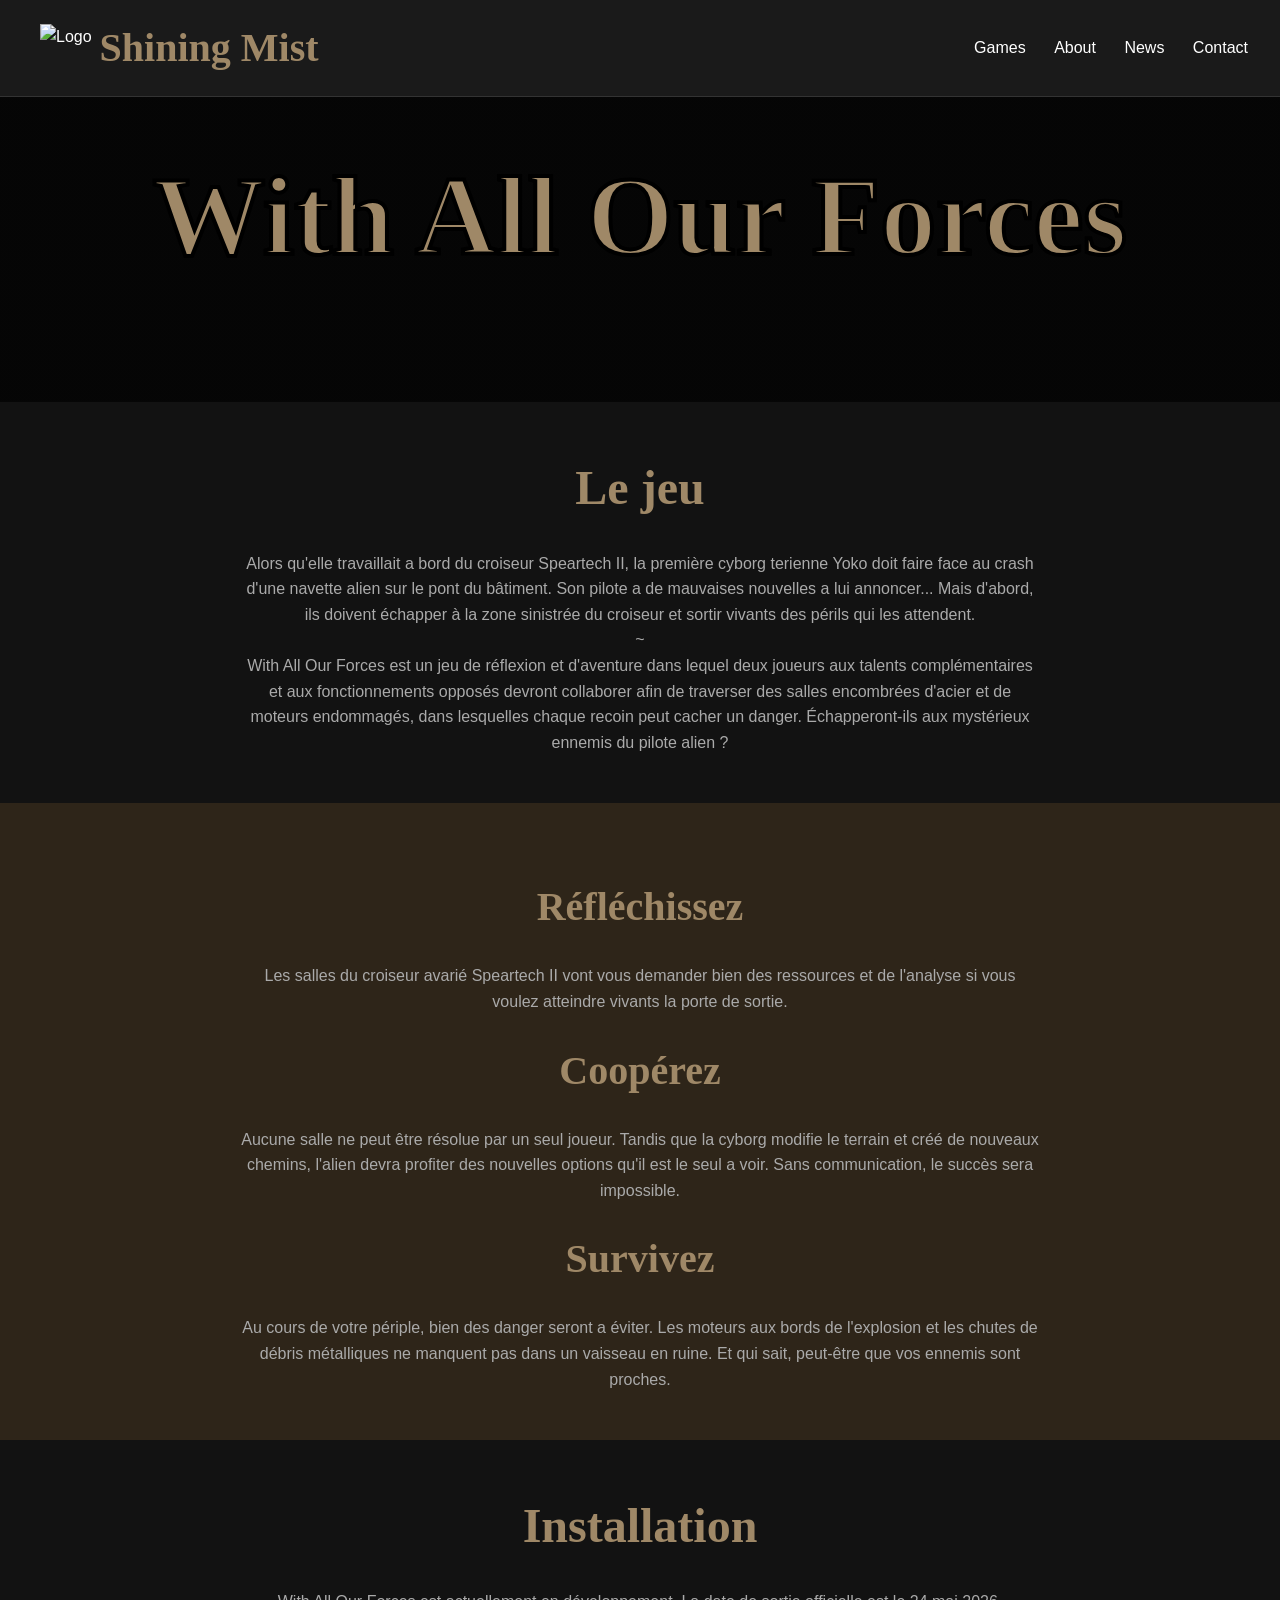
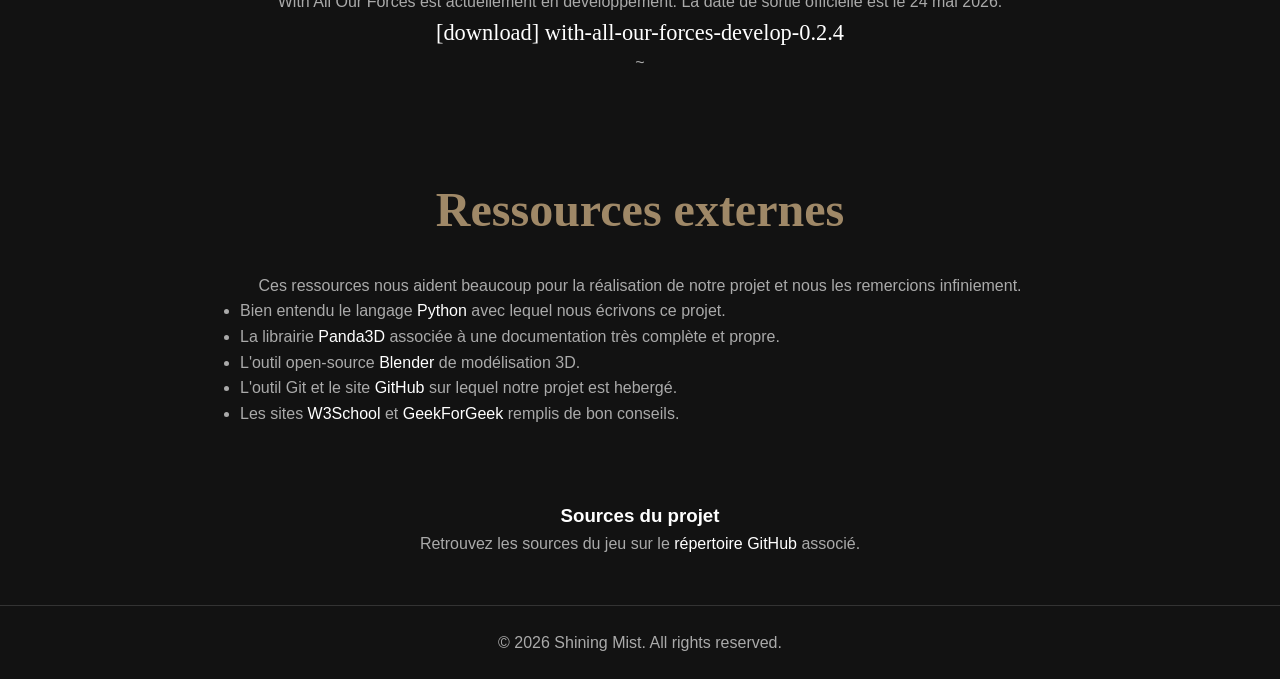
==== moonshard.html @ dd0f8e9e "created a branch for code-modiications only. No binary files or images here" ====
<!DOCTYPE html>
<html lang="fr">
<head>
    <meta charset="UTF-8">
    <meta name="viewport" content="width=device-width, initial-scale=1.0">
    <title>Shining Mist - With All Our Forces</title>
    <link rel="icon" href="img/shining_mist_logo.png" type="image/png">
    <link rel="stylesheet" href="styles.css">
</head>
<body>
    <header class="header">
        <div class="logo">
            <img src="img/shining_mist_logo.png" alt="Logo">
            <a href="index.html">Shining Mist</a>
        </div>
        <nav class="nav">
            <a href="index.html#games">Games</a>
            <a href="index.html#about">About</a>
            <a href="index.html#news">News</a>
            <a href="index.html#contact">Contact</a>
        </nav>
    </header>

    <section class="hero">
        <p>.</p>
        <h1>With All Our Forces</h1>
    </section>

    <section class="lore">
        <h2>Le jeu</h2>
        <p>
            Alors qu'elle travaillait a bord du croiseur Speartech II, la première cyborg terienne Yoko doit faire face au crash
            d'une navette alien sur le pont du bâtiment. Son pilote a de mauvaises nouvelles a lui annoncer... 
            Mais d'abord, ils doivent échapper à la zone sinistrée du croiseur et sortir vivants des périls qui les attendent.
        </p>
        <p>~</p>
        <p>
            With All Our Forces est un jeu de réflexion et d'aventure dans lequel deux joueurs aux talents complémentaires
            et aux fonctionnements opposés devront collaborer afin de traverser des salles encombrées d'acier et de moteurs
            endommagés, dans lesquelles chaque recoin peut cacher un danger. Échapperont-ils aux mystérieux ennemis
            du pilote alien ?
        </p>
    </section>

    <section class="mechanics">
        <h2>Réfléchissez</h2>
        <p>
            Les salles du croiseur avarié Speartech II vont vous demander bien des ressources et de l'analyse si vous
            voulez atteindre vivants la porte de sortie.
        </p>
        <h2>Coopérez</h2>
        <p>
            Aucune salle ne peut être résolue par un seul joueur. Tandis que la cyborg modifie le terrain et créé de 
            nouveaux chemins, l'alien devra profiter des nouvelles options qu'il est le seul a voir. Sans communication,
            le succès sera impossible.
        </p>
        <h2>Survivez</h2>
        <p>
            Au cours de votre périple, bien des danger seront a éviter. Les moteurs aux bords de l'explosion et les
            chutes de débris métalliques ne manquent pas dans un vaisseau en ruine. Et qui sait, peut-être que vos 
            ennemis sont proches.
        </p>
    </section>

    <section class="install">
        <h2>Installation</h2>
        <p>
            With All Our Forces est actuellement en développement. La date de sortie officielle est le 24 mai 2026.
        </p>
        <p><a href="games/moonshard-develop-v02.tar.gz" download target="_blank">[download] with-all-our-forces-develop-0.2.4</a></p>
        <p>~</p>
    </section>

    <section class="ressources">
        <h2>Ressources externes</h2>
        <p>
            Ces ressources nous aident beaucoup pour la réalisation de notre projet et nous les remercions infiniement.
        </p>
        <ul>
            <li>Bien entendu le langage <a href="https://www.python.org/" target="_blank">Python</a> avec lequel nous écrivons ce projet.</li>
            <li>La librairie <a href="https://www.panda3d.org/" target="_blank">Panda3D</a> associée à une documentation très complète et propre.</li>
            <li>L'outil open-source <a href="https://www.blender.org/" target="_blank">Blender</a> de modélisation 3D.</li>
            <li>L'outil Git et le site <a href="https://www.github.com/" target="_blank">GitHub</a> sur lequel notre projet est hebergé.</li>
            <li>Les sites <a href="https://www.w3schools.com/" target="_blank">W3School</a> et <a href="https://www.geeksforgeeks.org/" target="_blank">GeekForGeek</a> remplis de bon conseils.</li>
        </ul>
        <h3>Sources du projet</h3>
        <p>
	        Retrouvez les sources du jeu sur le <a href="https://github.com/Scrollwarden/moonshard-project" target="_blank">répertoire GitHub</a> associé.
        </p>
    </section>

    <footer class="footer">
        <p>&copy; 2026 Shining Mist. All rights reserved.</p>
    </footer>
</body>
</html>
---- styles.css ----
/* Reset and Base Styles */
* {
    margin: 0;
    padding: 0;
    box-sizing: border-box;
    font-family: 'Arial', sans-serif;
}

body {
    background-color: #121212;
    color: #ffffff;
    line-height: 1.6;
}

/* Header */
.header {
    display: flex;
    justify-content: space-between;
    align-items: center;
    padding: 1rem 2rem;
    background-color: #1a1a1a;
    border-bottom: 1px solid #333;
    width: 100%;
    position:fixed;
}

.logo {
    display: flex;
    align-items: center;
}

.logo a {
    font-family: 'Yrsa SemiBold';
    font-size: 2.5rem;
    font-weight: bold;
    color: #9f8867;
    text-decoration: none;
}

.logo a:hover {
    color: #cfba9c;
}

.logo img {
    height: 3rem;
    margin: 0.5rem;
}

.nav a {
    color: #ffffff;
    text-decoration: none;
    margin-left: 1.5rem;
    transition: color 0.3s;
}

.nav a:hover {
    color: #9f8867;
}

/* Hero Section */
.hero {
    text-align: center;
    padding: 4rem 2rem;
    background: linear-gradient(rgba(0, 0, 0, 0.7), rgba(0, 0, 0, 0.7)), url('img/background_menu.png');
    background-size: cover;
    background-position: center;
}

.hero h1 {
    font-size: 7rem;
    font-family: 'Yrsa SemiBold';
    -webkit-text-stroke: 4px black;
    margin-bottom: 2rem;
    color: #9f8867;
}

.hero p {
    font-size: 1.2rem;
    margin-bottom: 2rem;
}

.cta-button {
    padding: 0.8rem 1.5rem;
    background-color: #9f8867;
    color: #ffffff;
    border: none;
    border-radius: 4px;
    font-size: 1rem;
    cursor: pointer;
    transition: background-color 0.3s;
}

.cta-button:hover {
    background-color: #57462e;
}

/* Games Showcase */
.games-showcase {
    padding: 3rem 2rem;
    text-align: center;
}

.games-showcase h2 {
    font-family: 'Yrsa SemiBold';
    font-size: 3rem;
    margin-bottom: 2rem;
    color: #9f8867;
}

.game-grid {
    display: flex;
    justify-content: center;
    gap: 2rem;
    flex-wrap: wrap;
}

.game-card {
    background-color: #1a1a1a;
    border-radius: 8px;
    overflow: hidden;
    width: 300px;
    box-shadow: 0 4px 8px rgba(0, 0, 0, 0.3);
}

.game-card img {
    width: 100%;
    height: 200px;
    object-fit: cover;
}

.game-card a {
    font-family: 'Yrsa SemiBold';
    padding: 1rem;
    font-size: 1.7rem;
    color: #ffffff;
    text-decoration: none;
    transition: color 0.3s;
}

.game-card a:hover {
    color: #9f8867;
}

.game-card p {
    padding: 0 1rem 1rem;
    color: #aaaaaa;
}

/* About Section */
.about {
    padding: 3rem 2rem;
    text-align: center;
    background-color: #2e2519;
}

.about h2 {
    font-family: 'Yrsa SemiBold';
    font-size: 3rem;
    margin-bottom: 1.5rem;
    color: #9f8867;
}

.about p {
    max-width: 800px;
    margin: 0 auto;
    color: #aaaaaa;
}

.about img {
    margin: 3rem;
    width: 35%;
    object-fit: cover;
}

/* Team Section */
.team {
    padding: 3rem 2rem;
    text-align: center;
}

.team h2 {
    font-family: 'Yrsa SemiBold';
    font-size: 3rem;
    margin-bottom: 1.5rem;
    color: #9f8867;
}

.team p {
    max-width: 800px;
    margin: 0 auto;
    color: #aaaaaa;
}

.team-grid {
    display: flex;
    justify-content: center;
    gap: 2rem;
    flex-wrap: wrap;
}

.team-card {
    background-color: #1a1a1a;
    border-radius: 8px;
    overflow: hidden;
    width: 300px;
    box-shadow: 0 4px 8px rgba(0, 0, 0, 0.3);
}

.team-card img {
    width: 100%;
    height: 200px;
    object-fit: cover;
}

.team-card h3 {
    font-family: 'Yrsa SemiBold';
    padding: 1rem;
    font-size: 1.7rem;
}

.team-card p {
    padding: 0 1rem 1rem;
    color: #aaaaaa;
}

/* Lore Section */
.lore {
    padding: 3rem 2rem;
    text-align: center;
}

.lore h2 {
    font-family: 'Yrsa SemiBold';
    font-size: 3rem;
    margin-bottom: 1.5rem;
    color: #9f8867;
}

.lore p {
    max-width: 800px;
    margin: 0 auto;
    color: #aaaaaa;
}

/* Mechanics Section */
.mechanics {
    padding: 3rem 2rem;
    text-align: center;
    background-color: #2e2519;
}

.mechanics h2 {
    font-family: 'Yrsa SemiBold';
    font-size: 2.5rem;
    margin-bottom: 1.5rem;
    margin-top: 1.5rem;
    color: #9f8867;
}

.mechanics p {
    max-width: 800px;
    margin: 0 auto;
    color: #aaaaaa;
}


/* Installation Section */
.install {
    padding: 3rem 2rem;
    text-align: center;
}

.install h2 {
    font-family: 'Yrsa SemiBold';
    font-size: 3rem;
    margin-bottom: 1.5rem;
    color: #9f8867;
}

.install p {
    max-width: 800px;
    margin: 0 auto;
    color: #aaaaaa;
}

.install a {
    font-family: 'Yrsa SemiBold';
    padding: 1rem;
    font-size: 1.4rem;
    color: #ffffff;
    text-decoration: none;
    transition: color 0.3s;
}

.install a:hover {
    color: #9f8867;
}

/* Ressources Section */
.ressources {
    padding: 3rem 2rem;
    text-align: center;
}

.ressources h2 {
    font-family: 'Yrsa SemiBold';
    font-size: 3rem;
    margin-bottom: 1.5rem;
    color: #9f8867;
}

.ressources p {
    max-width: 800px;
    margin: 0 auto;
    color: #aaaaaa;
}

.ressources ul {
    max-width: 800px;
    margin: 0 auto;
    color: #aaaaaa;
    text-align: left;
}

.ressources a {
    color: #ffffff;
    transition: color 0.3s;
    text-decoration: none;
}

.ressources a:hover {
    color: #9f8867;
}

.ressources h3 {
    margin-top:4em
}


/* Footer */
.footer {
    text-align: center;
    padding: 1.5rem;
    background-color: #121212;
    border-top: 1px solid #333;
    color: #aaaaaa;
}
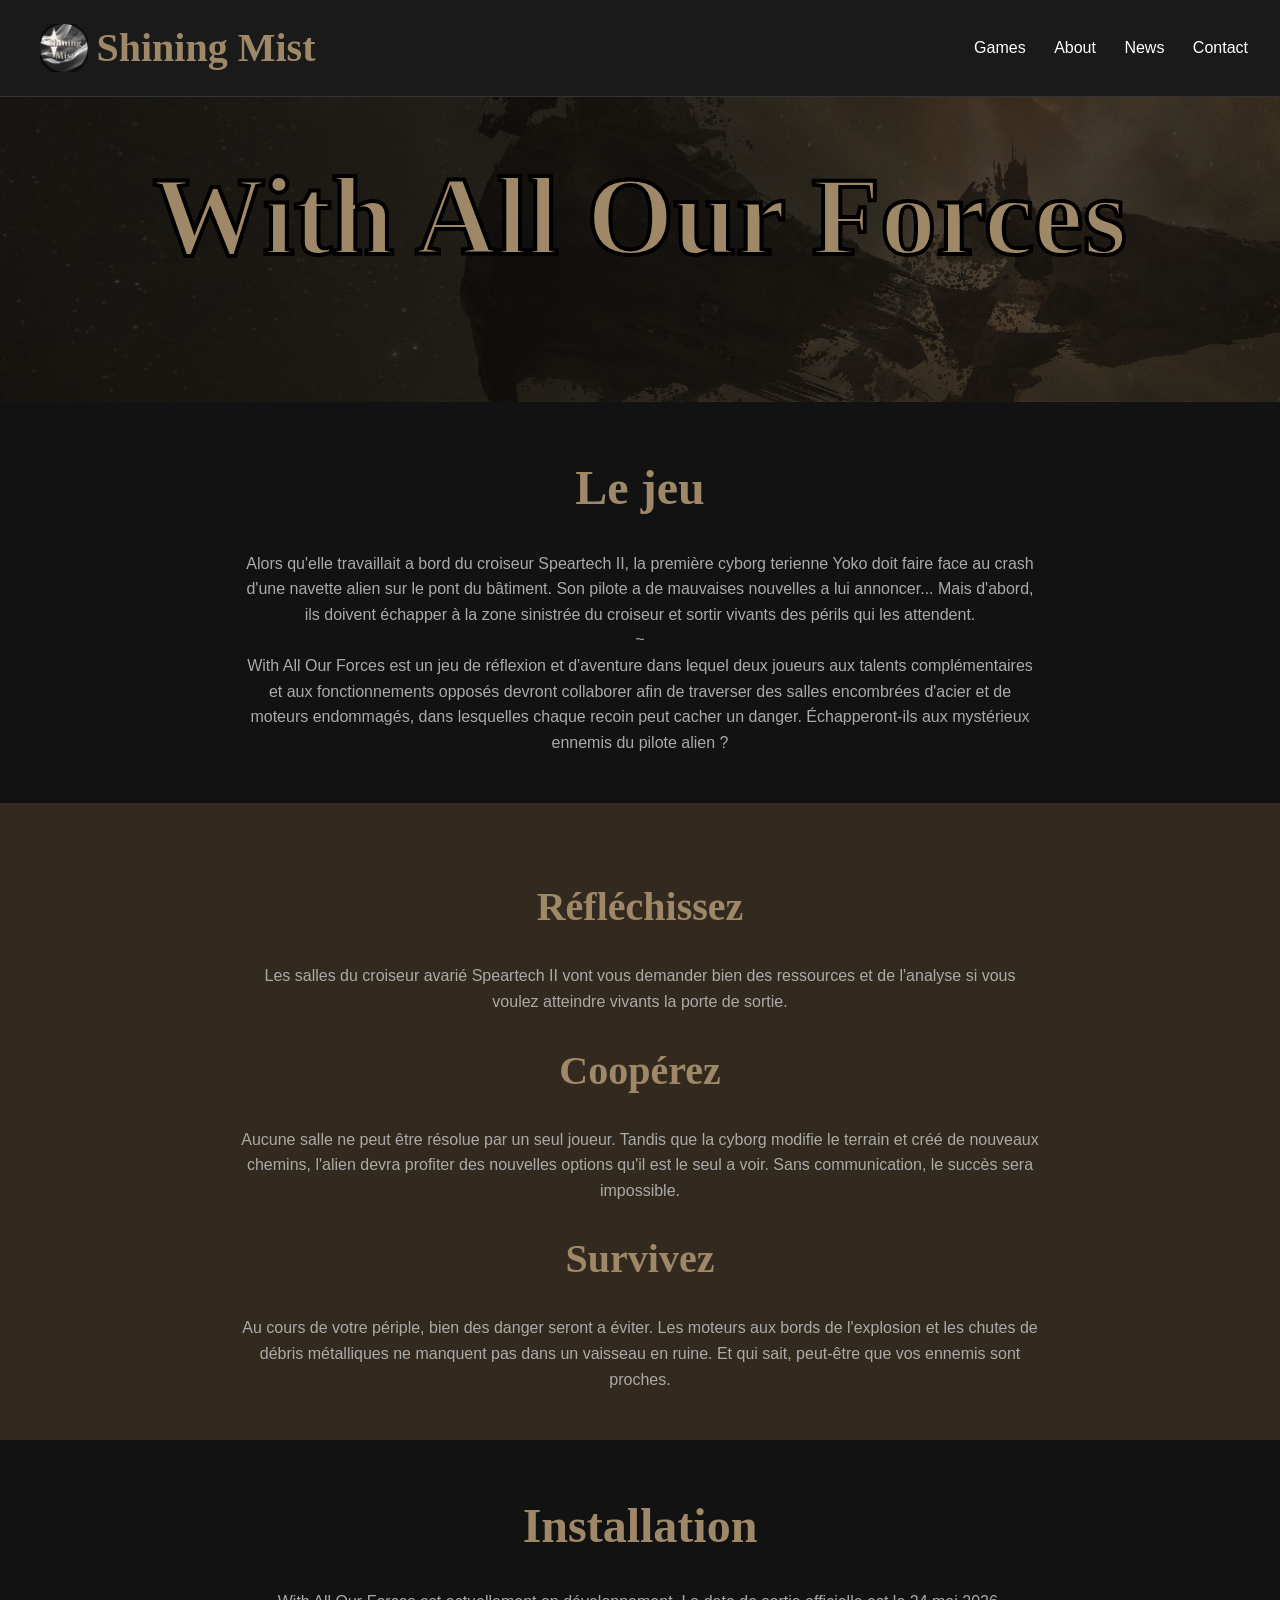
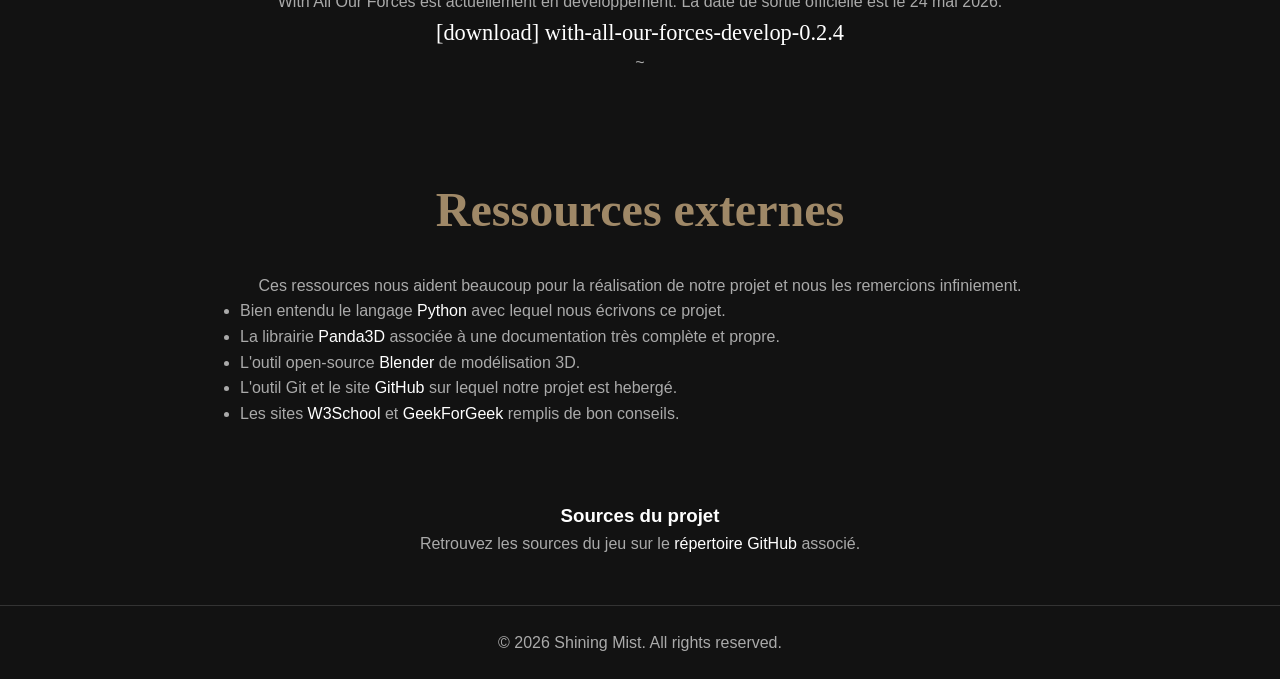
==== commit 62649351: "added the game archive" ====
--- a/moonshard.html
+++ b/moonshard.html
@@ -67,7 +67,7 @@
         <p>
             With All Our Forces est actuellement en développement. La date de sortie officielle est le 24 mai 2026.
         </p>
-        <p><a href="games/moonshard-develop-v02.tar.gz" download target="_blank">[download] with-all-our-forces-develop-0.2.4</a></p>
+        <p><a href="games/with-all-our-forces-v0.2.4.tar.gz" download target="_blank">[download] with-all-our-forces-develop-0.2.4</a></p>
         <p>~</p>
     </section>
 
--- a/styles.css
+++ b/styles.css
@@ -150,7 +150,7 @@
 .about {
     padding: 3rem 2rem;
     text-align: center;
-    background-color: #2e2519;
+    background-color: #332a1f;
 }
 
 .about h2 {
@@ -246,7 +246,7 @@
 .mechanics {
     padding: 3rem 2rem;
     text-align: center;
-    background-color: #2e2519;
+    background-color: #332a1f;
 }
 
 .mechanics h2 {
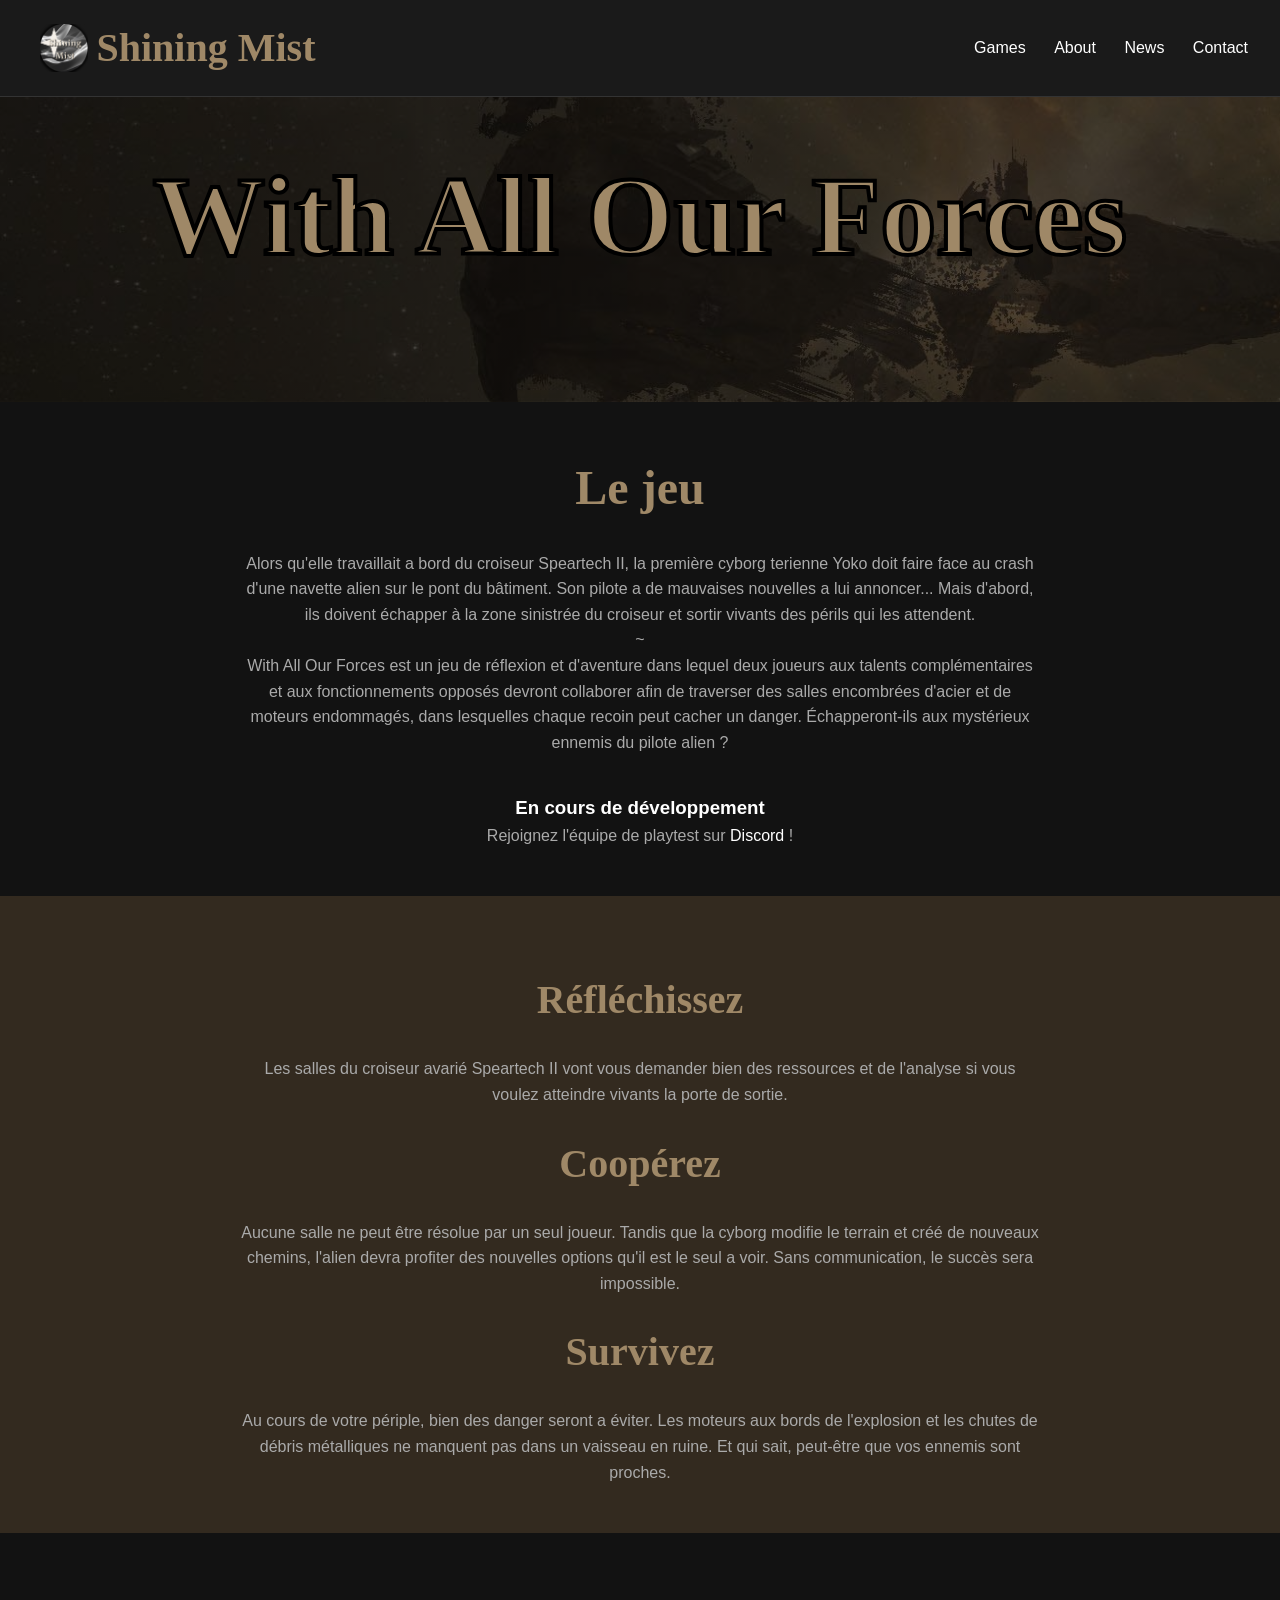
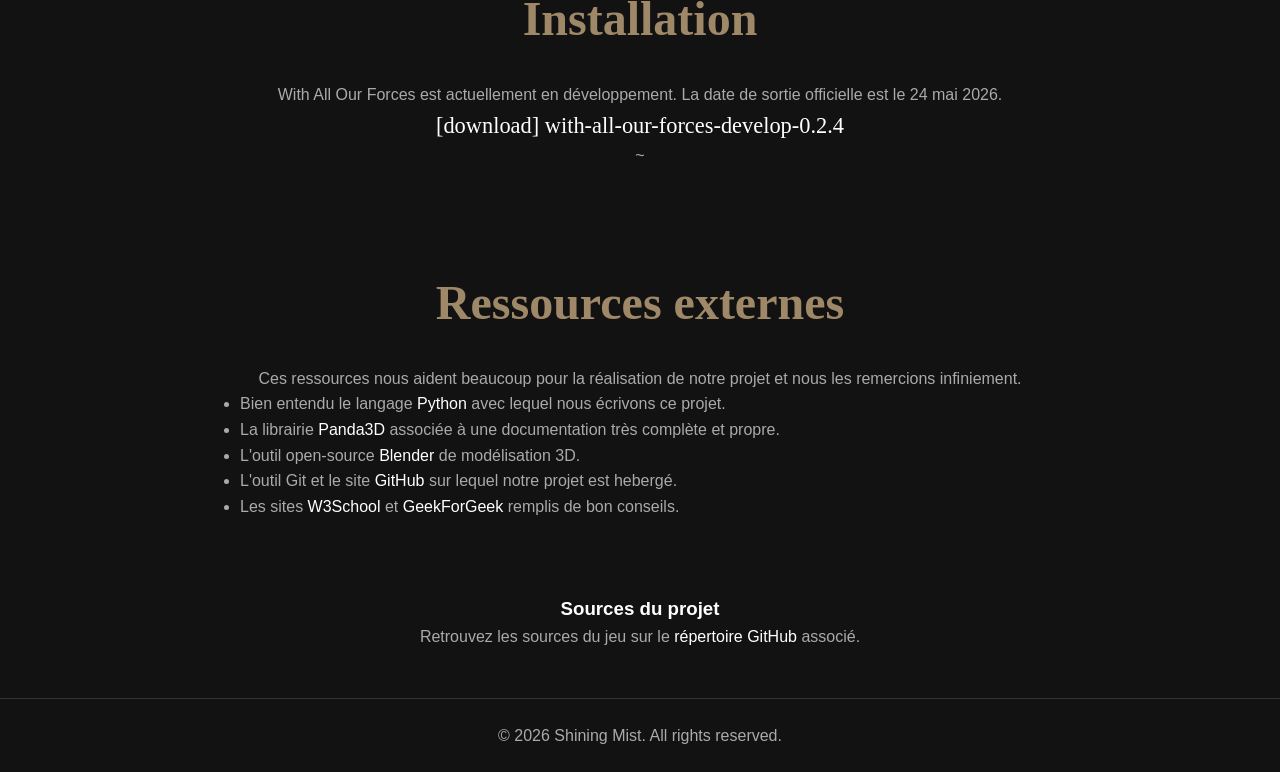
==== commit cd19b7d7: "added a link to our playtest discord" ====
--- a/moonshard.html
+++ b/moonshard.html
@@ -40,6 +40,8 @@
             endommagés, dans lesquelles chaque recoin peut cacher un danger. Échapperont-ils aux mystérieux ennemis
             du pilote alien ?
         </p>
+        <h3>En cours de développement</h3>
+        <p>Rejoignez l'équipe de playtest sur <a href="https://discord.gg/dmrqBpvxB8", target="_blank">Discord</a> !</p>
     </section>
 
     <section class="mechanics">
@@ -67,7 +69,7 @@
         <p>
             With All Our Forces est actuellement en développement. La date de sortie officielle est le 24 mai 2026.
         </p>
-        <p><a href="games/with-all-our-forces-v0.2.4.tar.gz" download target="_blank">[download] with-all-our-forces-develop-0.2.4</a></p>
+        <p><a href="games/moonshard-develop-v02.tar.gz" download target="_blank">[download] with-all-our-forces-develop-0.2.4</a></p>
         <p>~</p>
     </section>
 
--- a/styles.css
+++ b/styles.css
@@ -236,10 +236,24 @@
     color: #9f8867;
 }
 
+.lore h3 {
+    margin-top: 2em;
+}
+
 .lore p {
     max-width: 800px;
     margin: 0 auto;
     color: #aaaaaa;
+}
+
+.lore a {
+    color: #ffffff;
+    transition: color 0.3s;
+    text-decoration: none;
+}
+
+.lore a:hover {
+    color: #9f8867;
 }
 
 /* Mechanics Section */
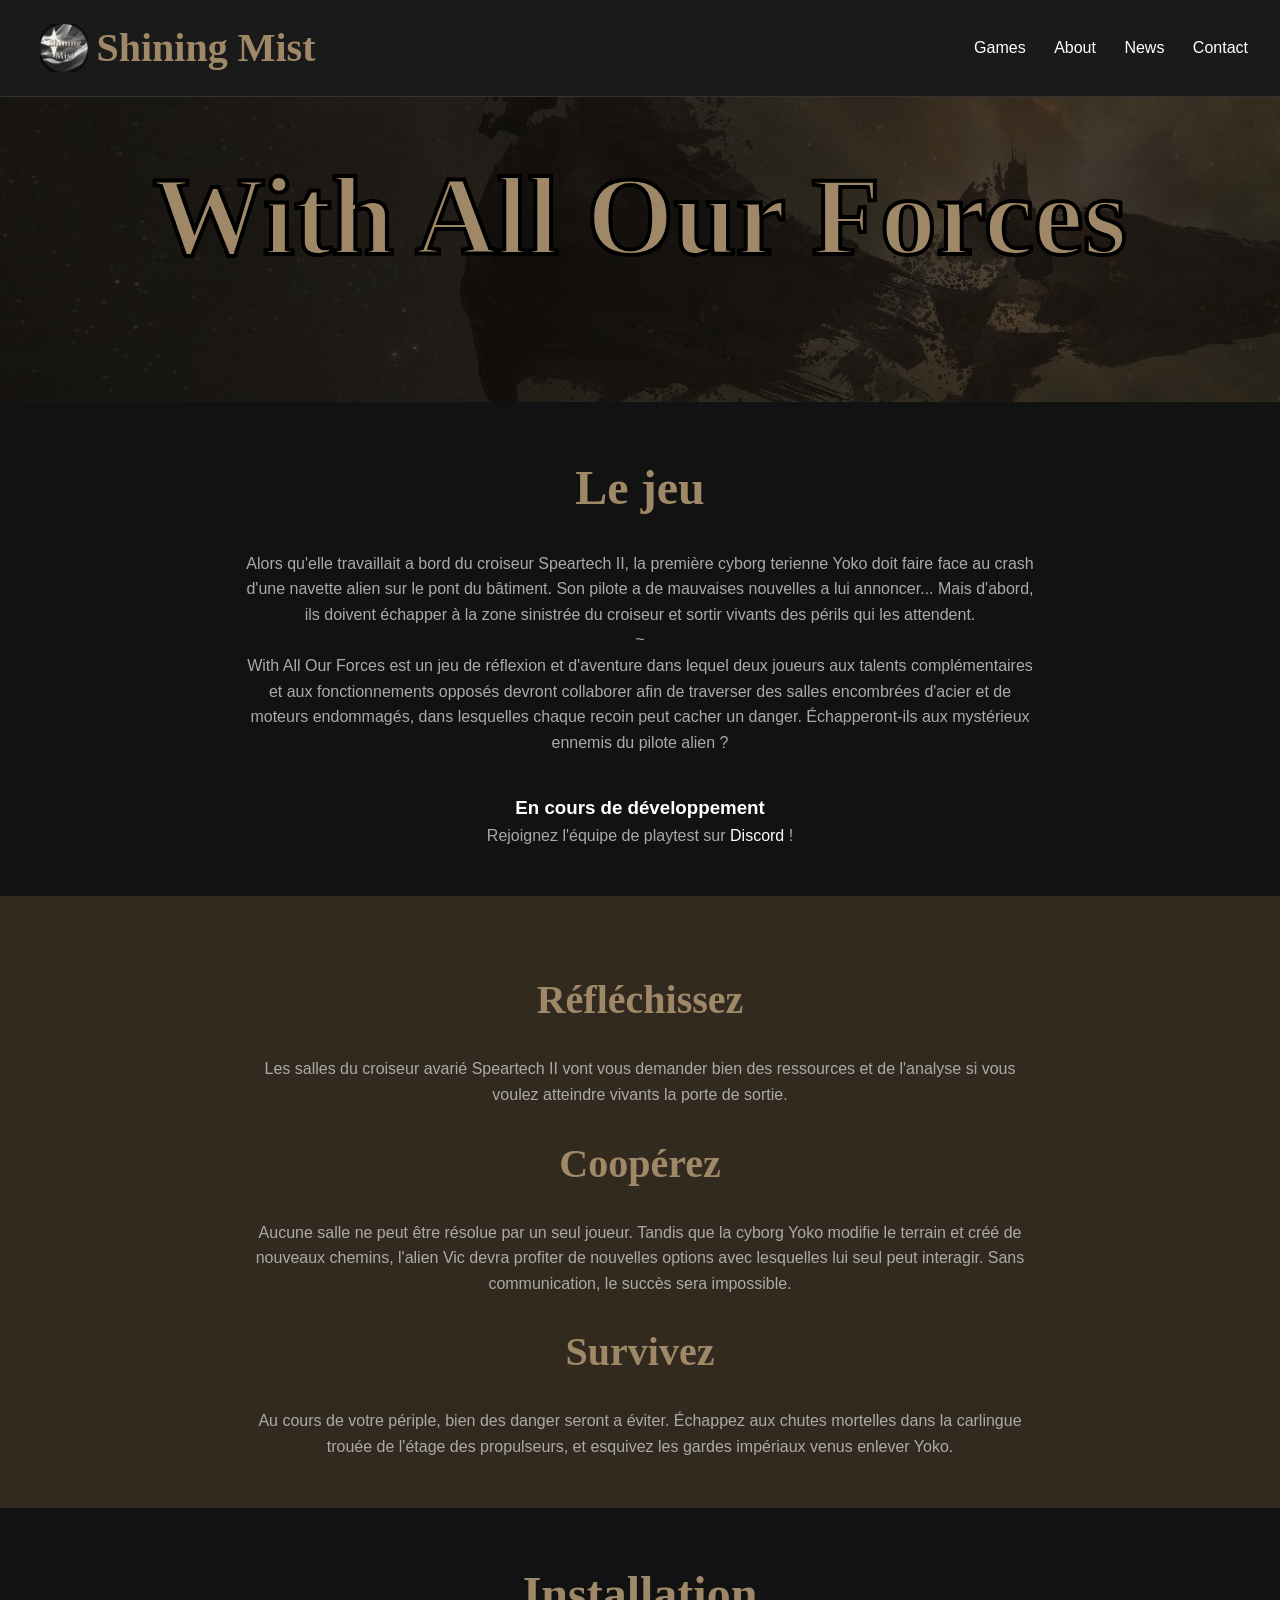
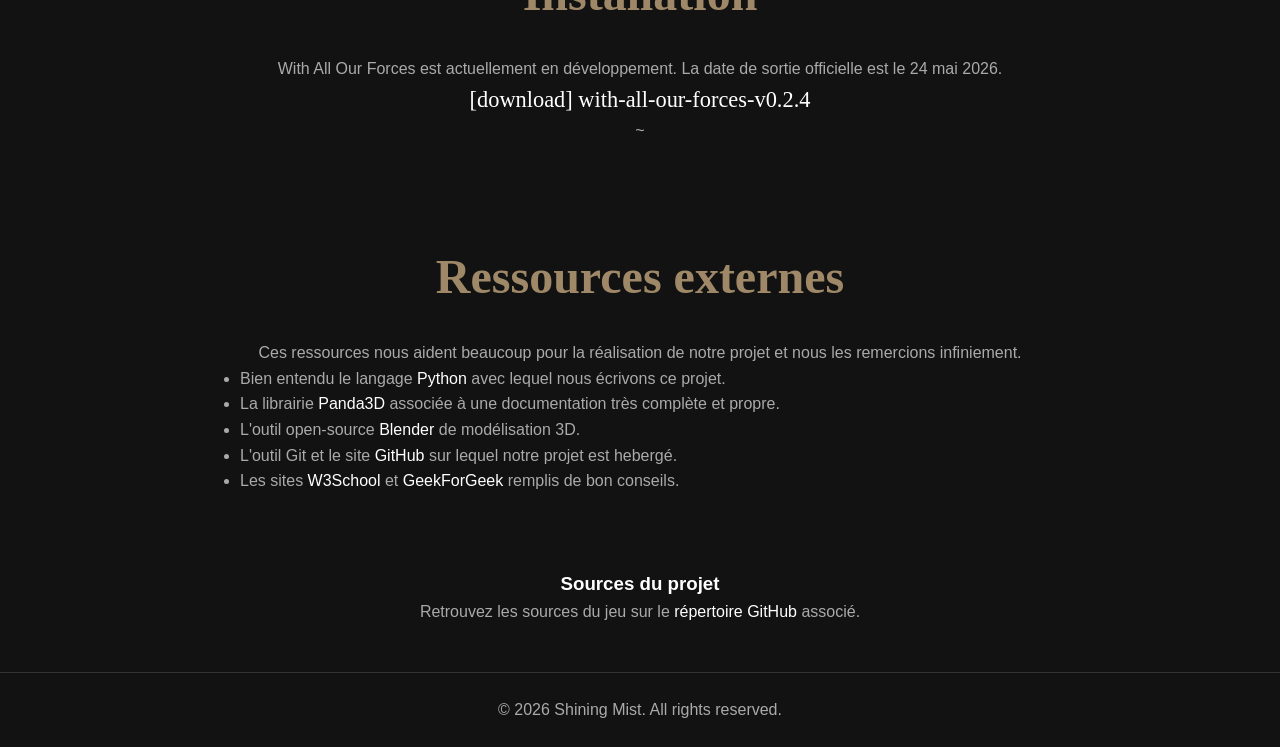
==== commit ba590237: "tweaked game description on moonshard" ====
--- a/moonshard.html
+++ b/moonshard.html
@@ -52,15 +52,14 @@
         </p>
         <h2>Coopérez</h2>
         <p>
-            Aucune salle ne peut être résolue par un seul joueur. Tandis que la cyborg modifie le terrain et créé de 
-            nouveaux chemins, l'alien devra profiter des nouvelles options qu'il est le seul a voir. Sans communication,
-            le succès sera impossible.
+            Aucune salle ne peut être résolue par un seul joueur. Tandis que la cyborg Yoko modifie le terrain et créé de 
+            nouveaux chemins, l'alien Vic devra profiter de nouvelles options avec lesquelles lui seul peut interagir.
+            Sans communication, le succès sera impossible.
         </p>
         <h2>Survivez</h2>
         <p>
-            Au cours de votre périple, bien des danger seront a éviter. Les moteurs aux bords de l'explosion et les
-            chutes de débris métalliques ne manquent pas dans un vaisseau en ruine. Et qui sait, peut-être que vos 
-            ennemis sont proches.
+            Au cours de votre périple, bien des danger seront a éviter. Échappez aux chutes mortelles dans la carlingue trouée
+            de l'étage des propulseurs, et esquivez les gardes impériaux venus enlever Yoko.
         </p>
     </section>
 
@@ -69,7 +68,7 @@
         <p>
             With All Our Forces est actuellement en développement. La date de sortie officielle est le 24 mai 2026.
         </p>
-        <p><a href="games/moonshard-develop-v02.tar.gz" download target="_blank">[download] with-all-our-forces-develop-0.2.4</a></p>
+        <p><a href="games/moonshard-develop-v02.tar.gz" download target="_blank">[download] with-all-our-forces-v0.2.4</a></p>
         <p>~</p>
     </section>
 
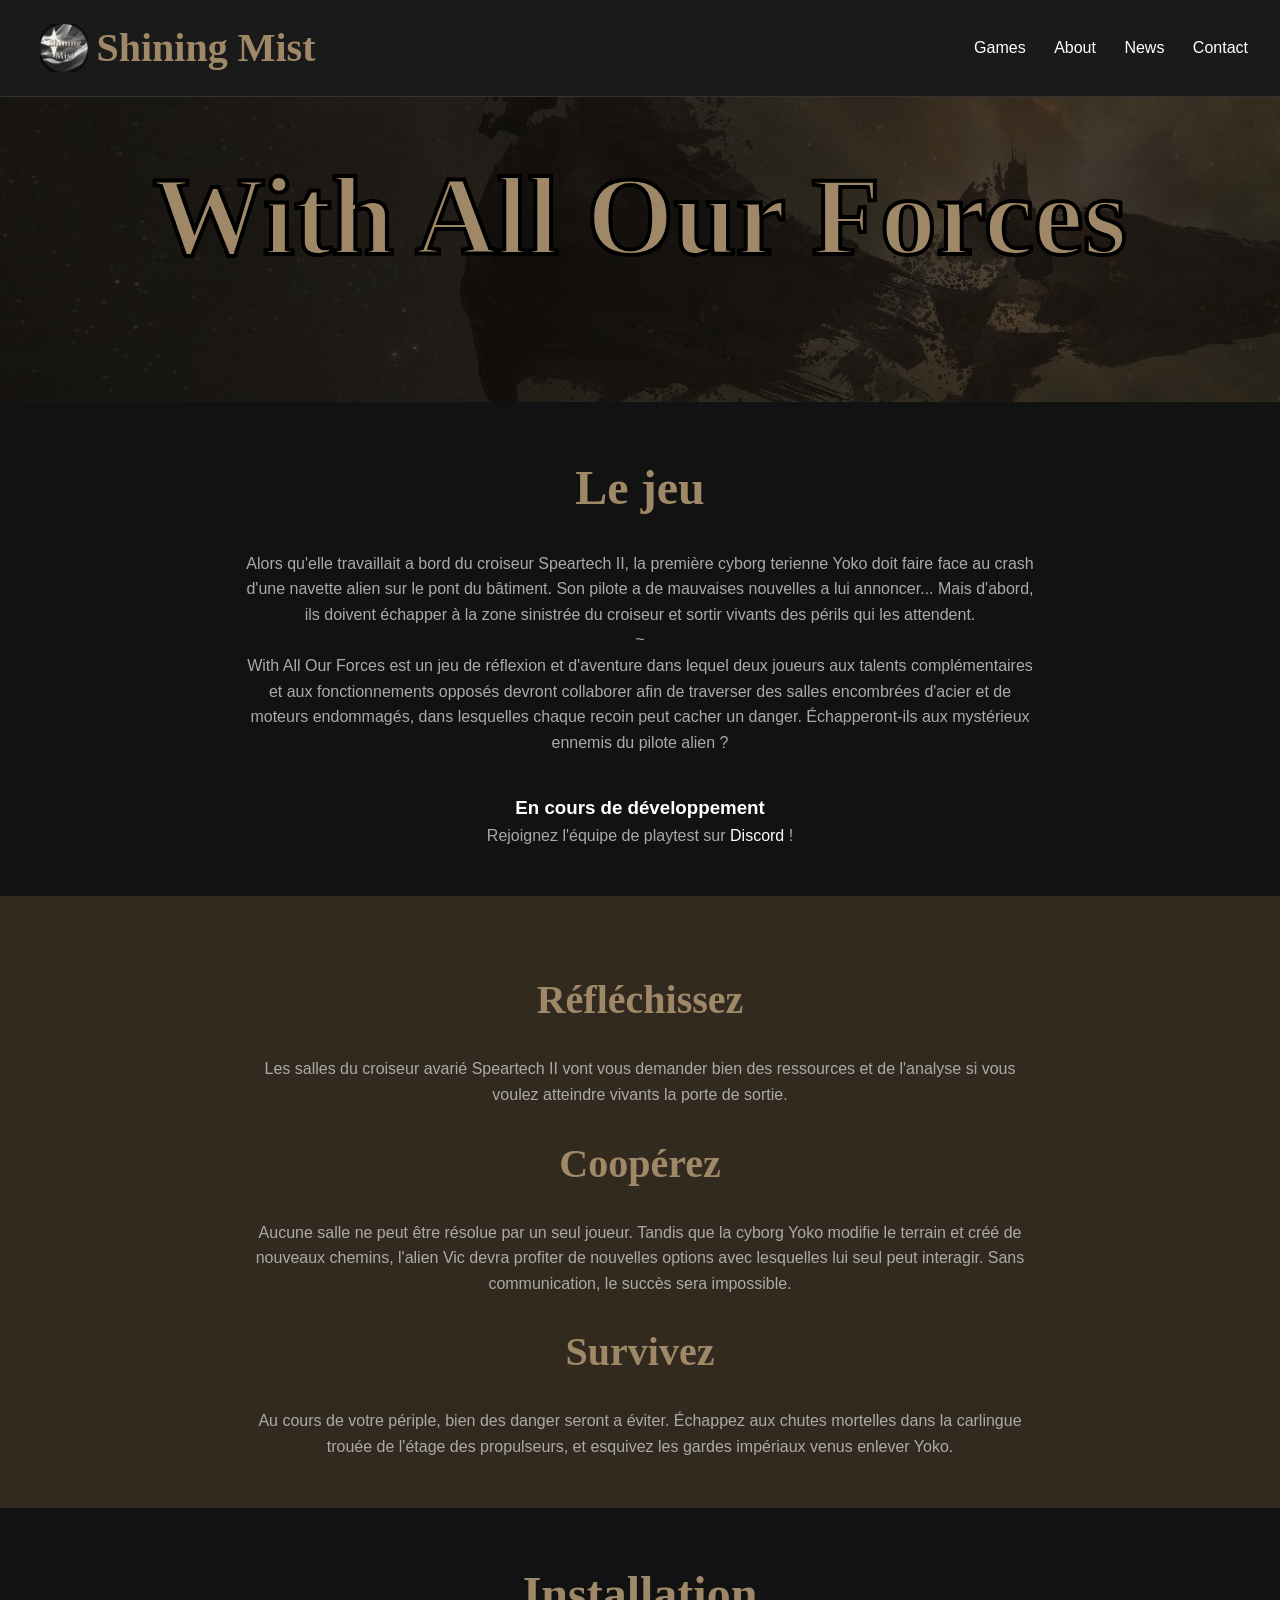
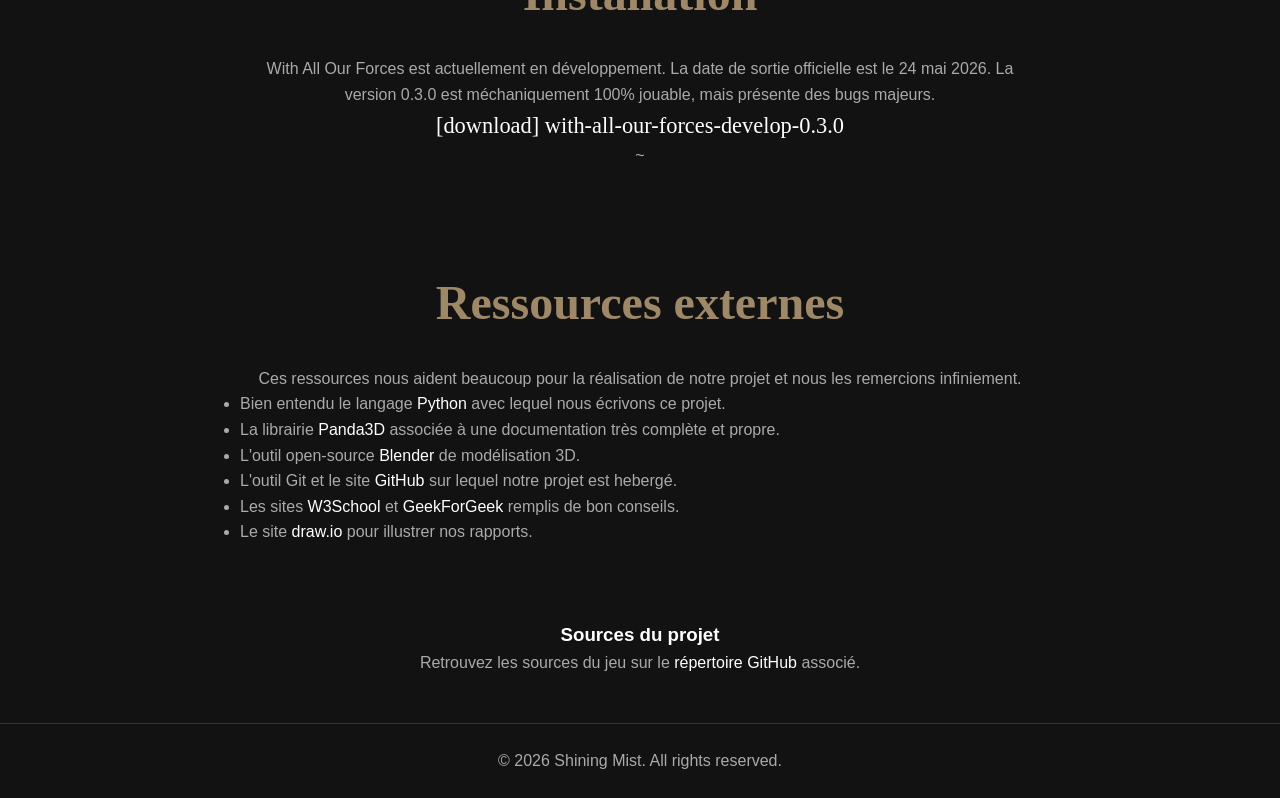
==== commit 32f74b00: "merged code modifications and updated moonshard game archive" ====
--- a/moonshard.html
+++ b/moonshard.html
@@ -67,8 +67,9 @@
         <h2>Installation</h2>
         <p>
             With All Our Forces est actuellement en développement. La date de sortie officielle est le 24 mai 2026.
+            La version 0.3.0 est méchaniquement 100% jouable, mais présente des bugs majeurs.
         </p>
-        <p><a href="games/moonshard-develop-v02.tar.gz" download target="_blank">[download] with-all-our-forces-v0.2.4</a></p>
+        <p><a href="games/with-all-our-forces-v0.3.0.tar.gz" download target="_blank">[download] with-all-our-forces-develop-0.3.0</a></p>
         <p>~</p>
     </section>
 
@@ -83,6 +84,7 @@
             <li>L'outil open-source <a href="https://www.blender.org/" target="_blank">Blender</a> de modélisation 3D.</li>
             <li>L'outil Git et le site <a href="https://www.github.com/" target="_blank">GitHub</a> sur lequel notre projet est hebergé.</li>
             <li>Les sites <a href="https://www.w3schools.com/" target="_blank">W3School</a> et <a href="https://www.geeksforgeeks.org/" target="_blank">GeekForGeek</a> remplis de bon conseils.</li>
+            <li>Le site <a href="https://www.drawio.com/" target="_blank">draw.io</a> pour illustrer nos rapports.</a></li>
         </ul>
         <h3>Sources du projet</h3>
         <p>
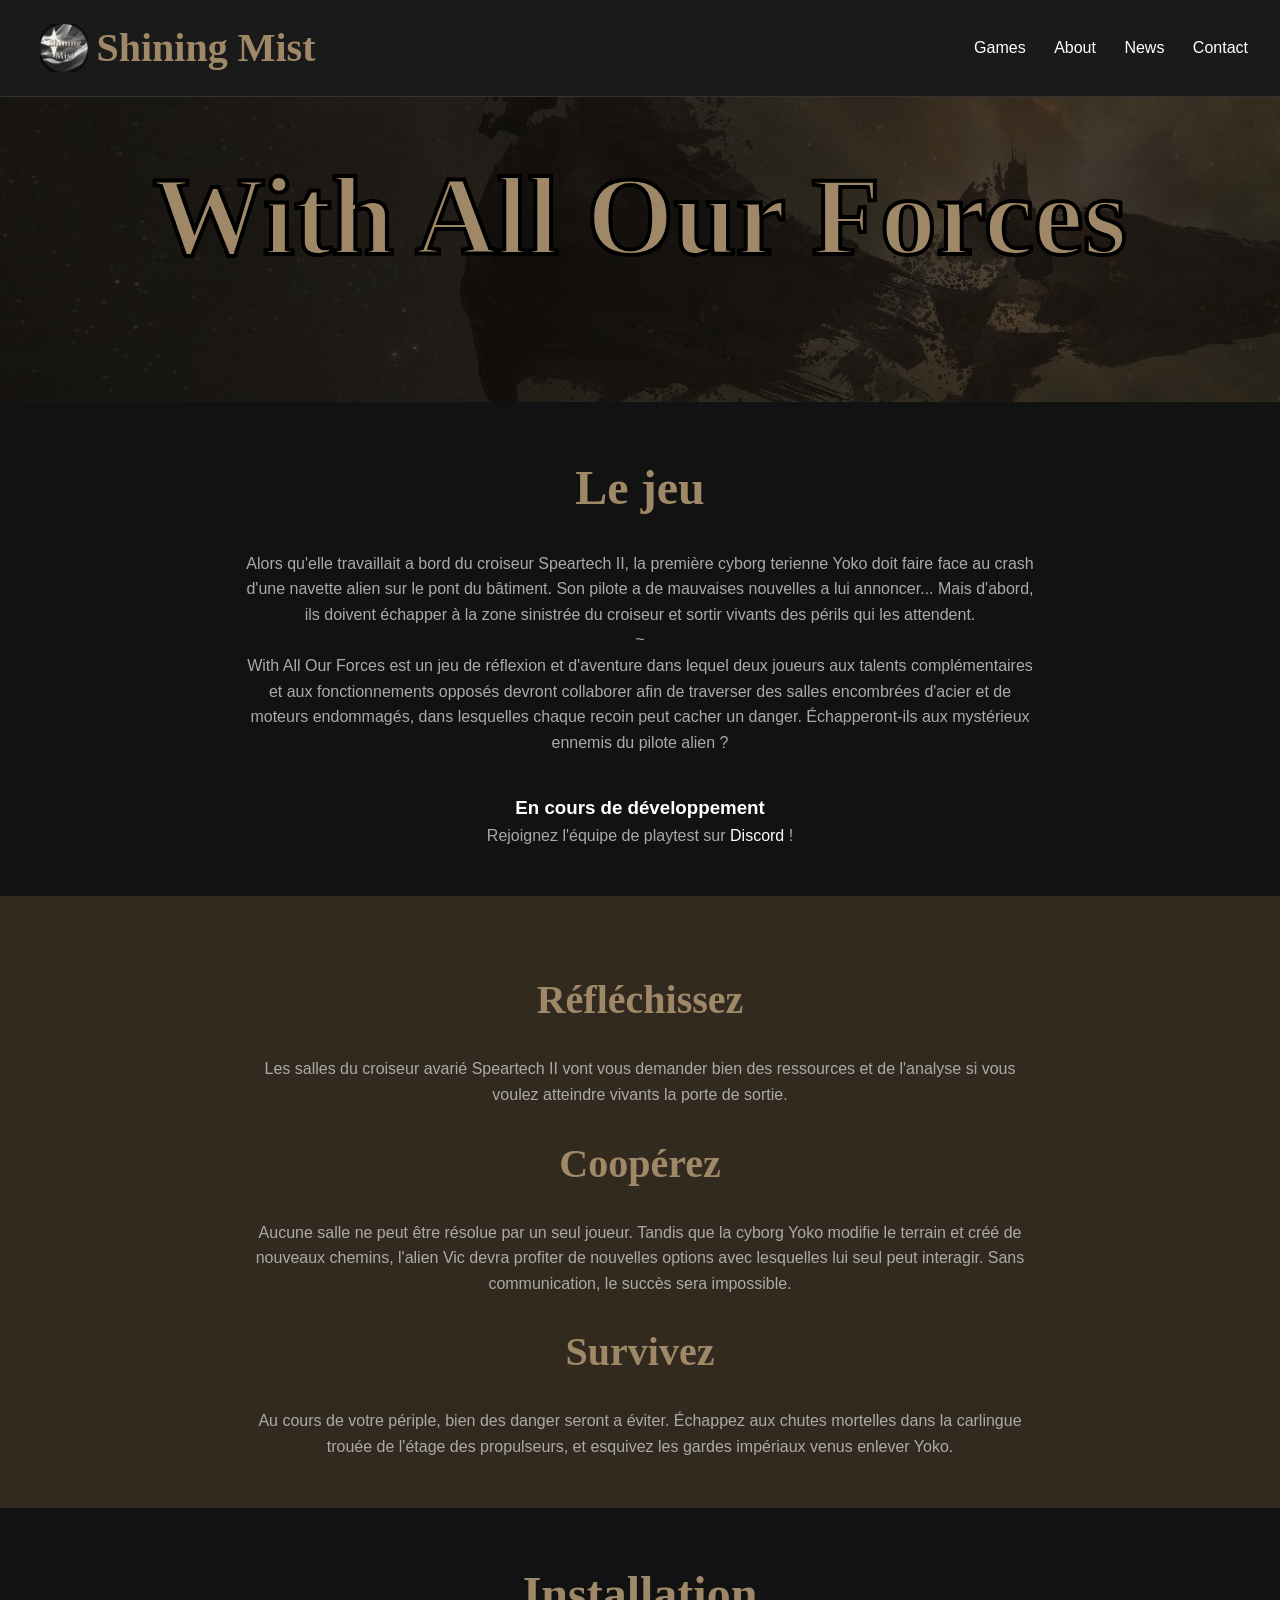
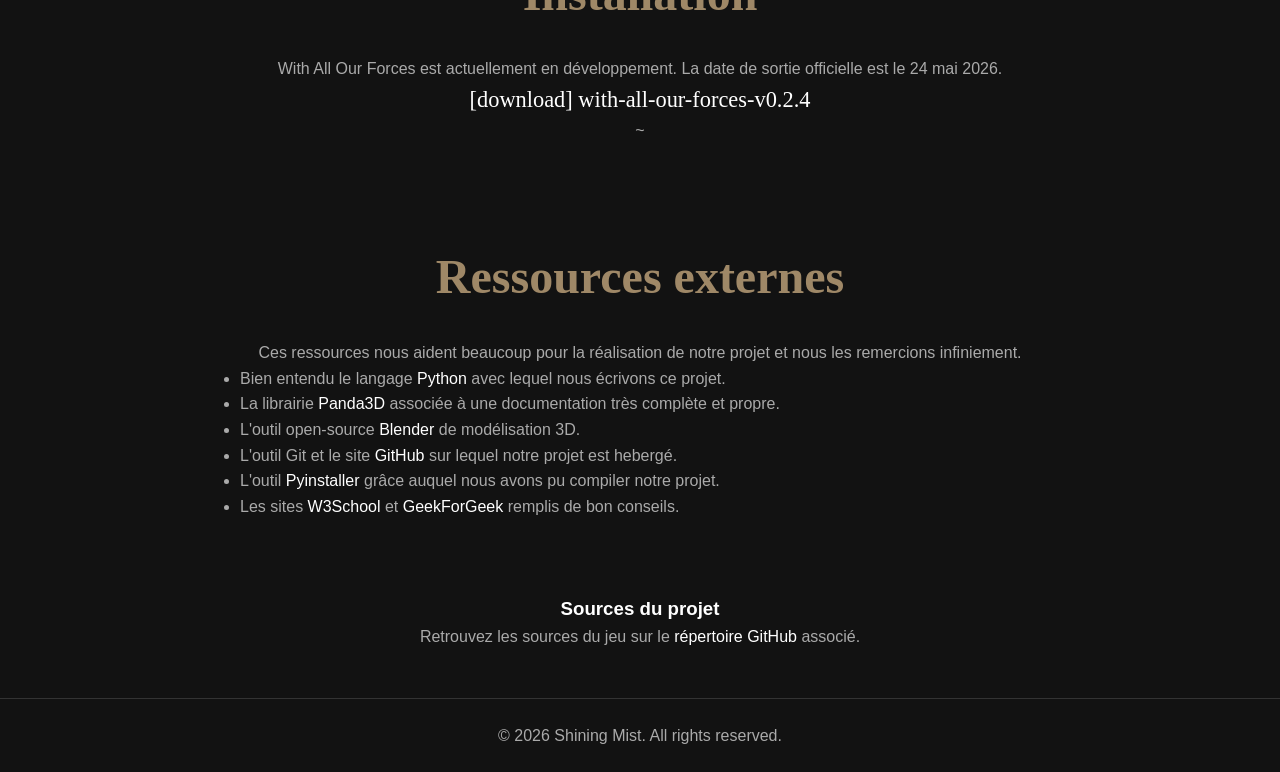
==== commit d5e402ef: "added pyinstaller into external ressources for moonshard" ====
--- a/moonshard.html
+++ b/moonshard.html
@@ -67,9 +67,8 @@
         <h2>Installation</h2>
         <p>
             With All Our Forces est actuellement en développement. La date de sortie officielle est le 24 mai 2026.
-            La version 0.3.0 est méchaniquement 100% jouable, mais présente des bugs majeurs.
         </p>
-        <p><a href="games/with-all-our-forces-v0.3.0.tar.gz" download target="_blank">[download] with-all-our-forces-develop-0.3.0</a></p>
+        <p><a href="games/moonshard-develop-v02.tar.gz" download target="_blank">[download] with-all-our-forces-v0.2.4</a></p>
         <p>~</p>
     </section>
 
@@ -83,8 +82,8 @@
             <li>La librairie <a href="https://www.panda3d.org/" target="_blank">Panda3D</a> associée à une documentation très complète et propre.</li>
             <li>L'outil open-source <a href="https://www.blender.org/" target="_blank">Blender</a> de modélisation 3D.</li>
             <li>L'outil Git et le site <a href="https://www.github.com/" target="_blank">GitHub</a> sur lequel notre projet est hebergé.</li>
+            <li>L'outil <a href="https://pyinstaller.org/en/stable/" target="_blank">Pyinstaller</a> grâce auquel nous avons pu compiler notre projet.</li>
             <li>Les sites <a href="https://www.w3schools.com/" target="_blank">W3School</a> et <a href="https://www.geeksforgeeks.org/" target="_blank">GeekForGeek</a> remplis de bon conseils.</li>
-            <li>Le site <a href="https://www.drawio.com/" target="_blank">draw.io</a> pour illustrer nos rapports.</a></li>
         </ul>
         <h3>Sources du projet</h3>
         <p>
